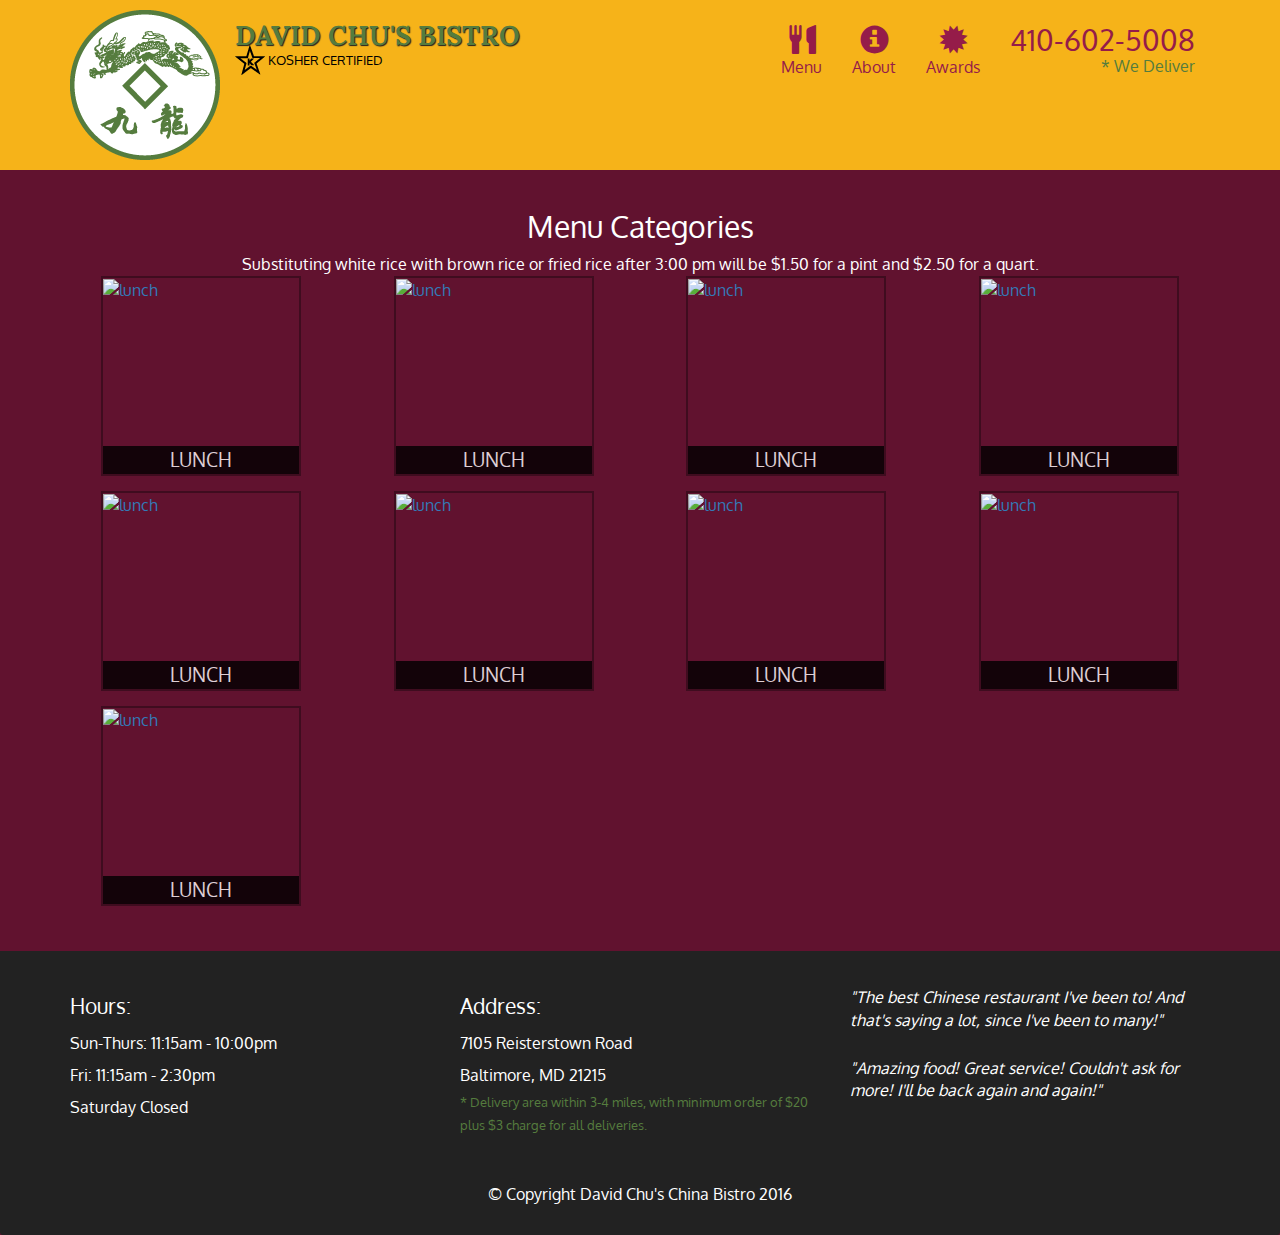
==== menu-categories.html @ ea7efc7c "Jan 2 Code Updates" ====
<!DOCTYPE html>
<html lang="en">
<head>
<meta charset="utf-8">
<meta name="viewport" content="width=device-width, initial-scale=1">
	<title>David Chu's China Bistro</title>
	<link rel="stylesheet" href="css/bootstrap.min.css">
	<link rel="stylesheet" href="css/styles.css">
	<link rel="preconnect" href="https://fonts.gstatic.com">

<link href="https://fonts.googleapis.com/css2?family=Oxygen:wght@300;400;700&display=swap" rel="stylesheet" type="text/css">
<link href="https://fonts.googleapis.com/css2?family=Lora" rel="stylesheet" type="text/css">
</head>
<body>
	<header>
		<nav id="header-nav" class="navbar navbar-default">
			<div class="container">
				<div class="navbar-header">
					<a href="index.html" class="pull-left visible-md visible-lg">
						<div id="logo-img" alt="Logo image"></div>
					</a>
				<div class="navbar-brand">
					<a href="index.html" class="pull-left"><h1>David Chu's  Bistro</h1></a>
			    
					<p><img src="images/star-k-logo.png" alt="Koshercertification">
			    		<span>Kosher Certified</span>
					</p>
				</div>

			<button type="button" class="navbar-toggle collapsed" data-toggle="collapse" data-target="#collapsable-nav" aria-expanded="false">
					<span class="sr-only">Toggle navigation</span>
					<span class="icon-bar"></span>
					<span class="icon-bar"></span>
					<span class="icon-bar"></span>
                </button>
			</div>

			<div id="collapsable-nav" class="collapse navbar-collapse">
				<ul id="nav-list" class="nav navbar-nav navbar-right">
					<li>
						<a href="menu-categories.html">
						<span class="glyphicon glyphicon-cutlery"></span><br class="hidden-xs">Menu </a>
					</li>
					<li>
						<a href="#">
						<span class="glyphicon glyphicon-info-sign"></span><br class="hidden-xs">About</a>
					</li>
					<li>
						<a href="#">
						<span class="glyphicon glyphicon-certificate"></span><br class="hidden-xs">Awards</a>
					</li>
					<li id="phone" class="hidden-xs">
						<a href="tel:410-602-5008">
						<span>410-602-5008</span></a><div>* We Deliver</div>
					</li>
				</ul> <!-- #navlist -->
			</div><!-- .collapse .navbar-collapse -->

			</div>
		</nav>
	</header>

	<div id="call-btn" class="visible-xs">
	  <a class="btn" href="tel:410-602-5008">
	     <span class="glyphicon glyphicon-earphone"></span>410-602-5008
      </a>
    </div>
    <div id="xs-deliver" class="text-center visible-xs">* We Deliver</div>

    <div id="main-content" class="container">
         <h2 id=menu-categories-title" class="text-center">Menu Categories</h2>
         <div class="text-center">
         	Substituting white rice with brown rice or fried rice after 3:00 pm will be $1.50 for a pint and $2.50 for a quart.
         </div>

         <section class="row">
         	<div class="col-md-3">
         		<a href="single-category.html">
         			<div class="category-tile">
         				<img width="200" height="200" src="images/menu/B/B.jpg" alt="lunch">
         				<span>Lunch</span>
         			</div>
         		</a>
         	</div>
         	<div class="col-md-3">
         		<a href="single-category.html">
         			<div class="category-tile">
         				<img width="200" height="200" src="images/menu/B/B.jpg" alt="lunch">
         				<span>Lunch</span>
         			</div>
         		</a>
         	</div>
         	<div class="col-md-3">
         		<a href="single-category.html">
         			<div class="category-tile">
         				<img width="200" height="200" src="images/menu/B/B.jpg" alt="lunch">
         				<span>Lunch</span>
         			</div>
         		</a>
         	</div>
         	<div class="col-md-3">
         		<a href="single-category.html">
         			<div class="category-tile">
         				<img width="200" height="200" src="images/menu/B/B.jpg" alt="lunch">
         				<span>Lunch</span>
         			</div>
         		</a>
         	</div>
          	<div class="col-md-3">
         		<a href="single-category.html">
         			<div class="category-tile">
         				<img width="200" height="200" src="images/menu/B/B.jpg" alt="lunch">
         				<span>Lunch</span>
         			</div>
         		</a>
         	</div>
         	<div class="col-md-3">
         		<a href="single-category.html">
         			<div class="category-tile">
         				<img width="200" height="200" src="images/menu/B/B.jpg" alt="lunch">
         				<span>Lunch</span>
         			</div>
         		</a>
         	</div>
         	<div class="col-md-3">
         		<a href="single-category.html">
         			<div class="category-tile">
         				<img width="200" height="200" src="images/menu/B/B.jpg" alt="lunch">
         				<span>Lunch</span>
         			</div>
         		</a>
         	</div>
         	<div class="col-md-3">
         		<a href="single-category.html">
         			<div class="category-tile">
         				<img width="200" height="200" src="images/menu/B/B.jpg" alt="lunch">
         				<span>Lunch</span>
         			</div>
         		</a>
         	</div>
         	<div class="col-md-3">
         		<a href="single-category.html">
         			<div class="category-tile">
         				<img width="200" height="200" src="images/menu/B/B.jpg" alt="lunch">
         				<span>Lunch</span>
         			</div>
         		</a>
         	</div>
         </section>
         
    </div><!-- End of #main-contain -->

  <footer class="panel-footer">
    <div class="container">
      <div class="row">
        <section id="hours" class="col-sm-4">
          <span>Hours:</span><br>
          Sun-Thurs: 11:15am - 10:00pm<br>
          Fri: 11:15am - 2:30pm<br>
          Saturday Closed
          <hr class="visible-xs">
        </section>
        <section id="address" class="col-sm-4">
          <span>Address:</span><br>
          7105 Reisterstown Road<br>
          Baltimore, MD 21215
          <p>* Delivery area within 3-4 miles, with minimum order of $20 plus $3 charge for all deliveries.</p>
          <hr class="visible-xs">
        </section>
        <section id="testimonials" class="col-sm-4">
          <p>"The best Chinese restaurant I've been to! And that's saying a lot, since I've been to many!"</p>
          <p>"Amazing food! Great service! Couldn't ask for more! I'll be back again and again!"</p>
        </section>
      </div>
      <div class="text-center">&copy; Copyright David Chu's China Bistro 2016</div>
    </div>
  </footer>
    <!-- JQuery (Bootstrap JS Plugins depend on it) -->
	<script src="js/jquery-2.1.4.min.js"></script>
	<script src="js/bootstrap.min.js"></script>
	<script src="js/bootsrap.js"></script>
	<script src="js/script.js"></script>
</body>
</html>
---- css/styles.css ----
body {
  font-size: 16px;
  color: #fff;
  background-color: #61122f;
  font-family: 'Oxygen', sans-serif;
}

/** HEADER **/
#header-nav {
  background-color: #f6b319;
  border-radius: 0;
  border: 0;
}

#logo-img {
  background: url('../images/restaurant-logo_large.png') no-repeat;
  width: 150px;
  height: 150px;
  margin: 10px 15px 10px 0;
}

.navbar-brand {
  padding-top: 25px;
}
.navbar-brand h1 { /* Restaurant name */
  font-family: 'Lora', serif;
  color: #557c3e;
  font-size: 1.5em;
  text-transform: uppercase;
  font-weight: bold;
  text-shadow: 1px 1px 1px #222;
  margin-top: 0;
  margin-bottom: 0;
  line-height: .75;
}
.navbar-brand a:hover, .navbar-brand a:focus {
  text-decoration: none;
}
.navbar-brand p { /* Kosher cert */
  color: #000;
  text-transform: uppercase;
  font-size: .7em;
  margin-top: 15px;
}
.navbar-brand p span { /* Star-K */
  vertical-align: middle;
}

#nav-list {
  margin-top: 10px;
}
#nav-list a {
  color: #951C49;
  text-align: center;
}
#nav-list a:hover {
  background: #E7E7E7;
}
#nav-list a span {
  font-size: 1.8em;
}

#phone {
  margin-top: 5px;
}
#phone a { /* Phone number */
  text-align: right;
  padding-bottom: 0;
}
#phone div { /* We Deliver */
  color: #557c3e;
  text-align: right;
  padding-right: 15px;
}

.navbar-header button.navbar-toggle, .navbar-header .icon-bar {
  border: 1px solid #61122f;
}
.navbar-header button.navbar-toggle {
  clear: both;
  margin-top: -30px;
}
/* END HEADER */

/* FOOTER */
.panel-footer {
  margin-top: 30px;
  padding-top: 35px;
  padding-bottom: 30px;
  background-color: #222;
  border-top: 0;
}
.panel-footer div.row {
  margin-bottom: 35px;
}
#hours, #address {
  line-height: 2;
}
#hours > span, #address > span {
  font-size: 1.3em;
}
#address p {
  color: #557c3e;
  font-size: .8em;
  line-height: 1.8;
}
#testimonials {
  font-style: italic;
}
#testimonials p:nth-child(2) {
  margin-top: 25px;
}
/* END FOOTER */



/* HOME PAGE */
.container .jumbotron {
  box-shadow: 0 0 50px #3F0C1F;
  border: 2px solid #3F0C1F;
}

#menu-tile, #specials-tile, #map-tile {
  height: 250px;
  width: 100%;
  margin-bottom: 15px;
  position: relative;
  border: 2px solid #3F0C1F;
  overflow: hidden;
}
#menu-tile:hover, #specials-tile:hover, #map-tile:hover {
  box-shadow: 0 1px 5px 1px #cccccc;
}
#menu-tile {
  background: url('../images/menu-tile.jpg') no-repeat;
  background-position: center;
}
#specials-tile {
  background: url('../images/specials-tile.jpg') no-repeat;
  background-position: center;
}
#menu-tile span, #specials-tile span, #map-tile span {
  position: absolute;
  bottom: 0;
  right: 0;
  width: 100%;
  text-align: center;
  font-size: 1.6em;
  text-transform: uppercase;
  background-color: #000;
  color: #fff;
  opacity: .8;
}

/* END HOME PAGE */

/* MENU CATEGORIES PAGE */
.category-tile { 
  position: relative;
  border: 2px solid #3F0C1F;
  overflow: hidden;
  width: 200px;
  height: 200px;
  margin: 0 auto 15px;
}
.category-tile span {
  position: absolute;
  bottom: 0;
  right: 0;
  width: 100%;
  text-align: center;
  font-size: 1.2em;
  text-transform: uppercase;
  background-color: #000;
  color: #fff;
  opacity: .8;
}
.category-tile:hover {
  box-shadow: 0 1px 5px 1px #cccccc;
}

#menu-categories-title + div {
  margin-bottom: 50px;
}
/* END MENU CATEGORIES PAGE */




/********** Large devices only **********/
@media (min-width: 1200px) {
  .container .jumbotron {
    background: url('../images/jumbotron_1200.jpg') no-repeat;
    height: 675px;
  }
}

/********** Medium devices only **********/
@media (min-width: 992px) and (max-width: 1199px) {
  /* Header */
  #logo-img {
    background: url('../images/restaurant-logo_medium.png') no-repeat;
    width: 100px;
    height: 100px;
    margin: 5px 5px 5px 0;
  }
  /* End Header */

  /* Home Page */
  .container .jumbotron {
    background: url('../images/jumbotron_992.jpg') no-repeat;
    height: 558px;
  }
  /* End Home Page */
}

/********** Small devices only **********/
@media (min-width: 768px) and (max-width: 991px) {
  /* Home Page */
  .container .jumbotron {
    background: url('../images/jumbotron_768.jpg') no-repeat;
    height: 432px;
  }
  /* End Home Page */
}

/********** Extra small devices only **********/
@media (max-width: 767px) {
  /* Header */
  .navbar-brand {
    padding-top: 10px;
    height: 80px;
  }
  .navbar-brand h1 { /* Restaurant name */
    padding-top: 10px;
    font-size: 5vw; /* 1vw = 1% of viewport width */
  }
  .navbar-brand p { /* Kosher cert */
    font-size: .6em;
    margin-top: 12px;
  }
  .navbar-brand p img { /* Star-K */
    height: 20px;
  }

  #collapsable-nav a { /* Collapsed nav menu text */
    font-size: 1.2em;
  }
  #collapsable-nav a span { /* Collapsed nav menu glyph */
    font-size: 1em;
    margin-right: 5px;
  }

  #call-btn > a {
    font-size: 1.5em;
    display: block;
    margin: 0 20px;
    padding: 10px;
    border: 2px solid #fff;
    background-color: #f6b319;
    color: #951c49;
  }
  #xs-deliver {
    margin-top: 5px;
    font-size: .7em;
    letter-spacing: .1em;
    text-transform: uppercase;
  }
  /* End Header */

  /* Footer */
  .panel-footer section {
    margin-bottom: 30px;
    text-align: center;
  }
  .panel-footer section:nth-child(3) {
    margin-bottom: 0; /* margin already exists on the whole row */
  }
  .panel-footer section hr {
    width: 50%;
  }
  /* End Footer */

  /* Home Page */
  .container .jumbotron {
    margin-top: 30px;
    padding: 0;
  }
  #menu-tile, #specials-tile {
    width: 360px;
    margin: 0 auto 15px;
  }
}


/********** Super extra small devices Only :-) (e.g., iPhone 4) **********/
@media (max-width: 479px) {
  /* Header */
  .navbar-brand h1 { /* Restaurant name */
    padding-top: 5px;
    font-size: 6vw;
  }
  /* End Header */
  
  /* Home page */
  #menu-tile, #specials-tile {
    width: 280px;
    margin: 0 auto 15px;
  }
}
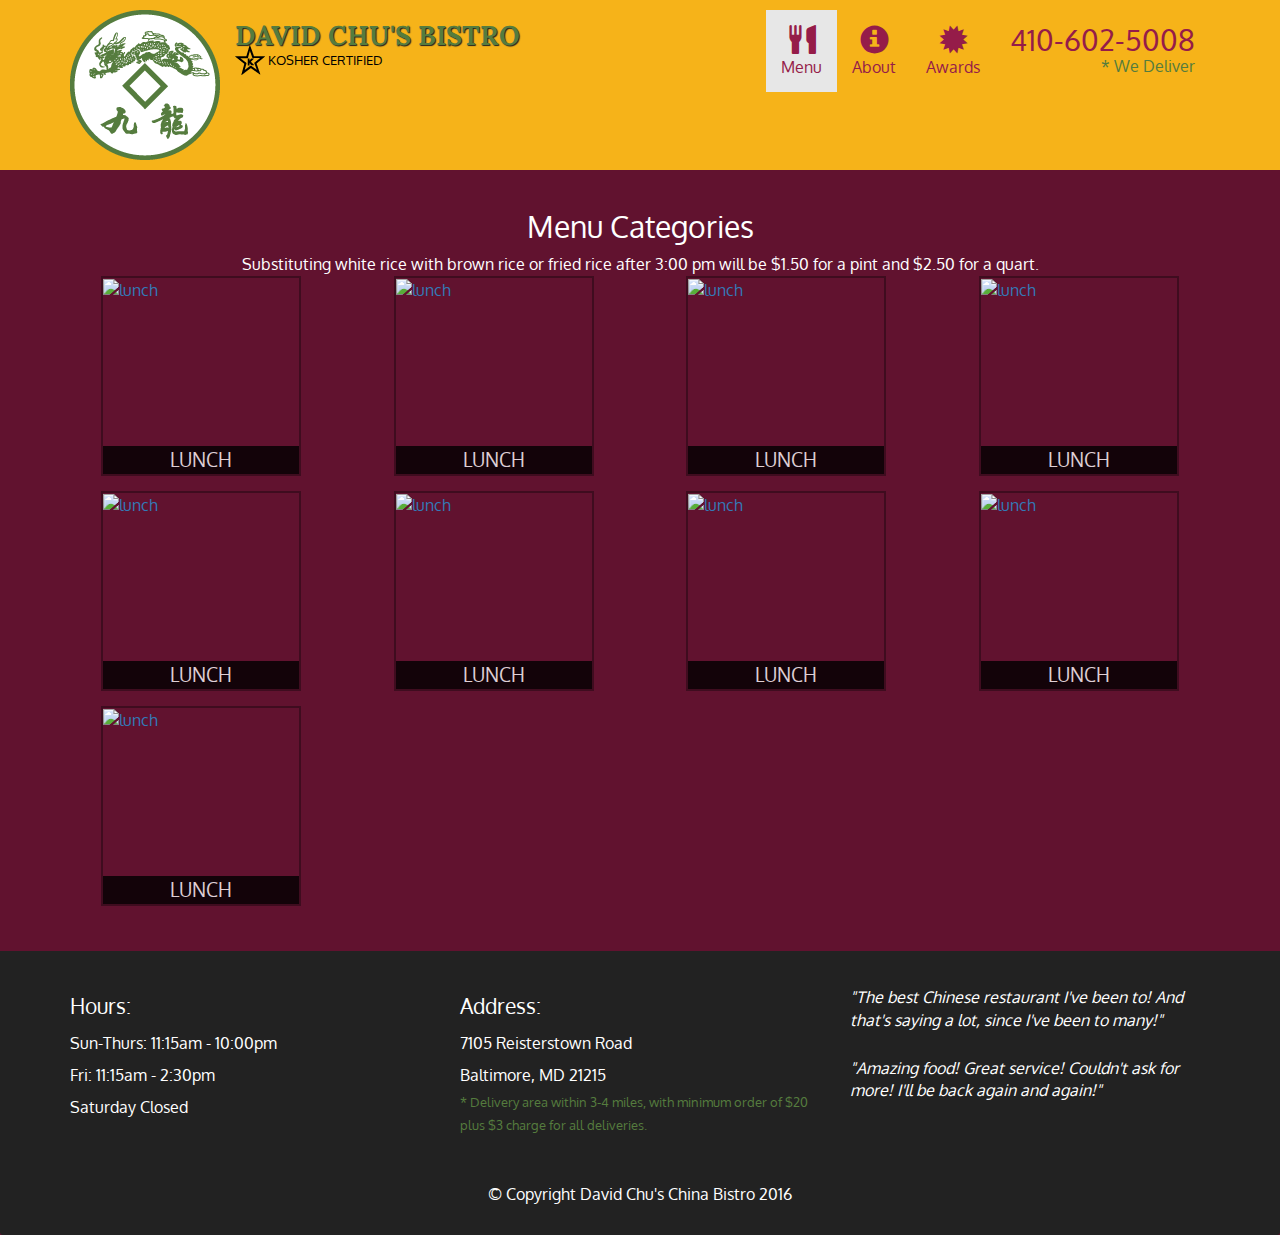
==== commit 016e694b: "Jan 3 code updates 6:48 pm" ====
--- a/menu-categories.html
+++ b/menu-categories.html
@@ -37,9 +37,9 @@
 
 			<div id="collapsable-nav" class="collapse navbar-collapse">
 				<ul id="nav-list" class="nav navbar-nav navbar-right">
-					<li>
+					<li class="active">
 						<a href="menu-categories.html">
-						<span class="glyphicon glyphicon-cutlery"></span><br class="hidden-xs">Menu </a>
+						<span class="glyphicon glyphicon-cutlery"></span><br class="hidden-xs">Menu</a>
 					</li>
 					<li>
 						<a href="#">
@@ -74,7 +74,7 @@
          </div>
 
          <section class="row">
-         	<div class="col-md-3">
+         	<div class="col-md-3 col-sm-4 col-xs-6 col-xxs-12">
          		<a href="single-category.html">
          			<div class="category-tile">
          				<img width="200" height="200" src="images/menu/B/B.jpg" alt="lunch">
@@ -82,7 +82,7 @@
          			</div>
          		</a>
          	</div>
-         	<div class="col-md-3">
+         	<div class="col-md-3 col-sm-4 col-xs-6 col-xxs-12">
          		<a href="single-category.html">
          			<div class="category-tile">
          				<img width="200" height="200" src="images/menu/B/B.jpg" alt="lunch">
@@ -90,7 +90,7 @@
          			</div>
          		</a>
          	</div>
-         	<div class="col-md-3">
+         	<div class="col-md-3 col-sm-4 col-xs-6 col-xxs-12">
          		<a href="single-category.html">
          			<div class="category-tile">
          				<img width="200" height="200" src="images/menu/B/B.jpg" alt="lunch">
@@ -98,7 +98,7 @@
          			</div>
          		</a>
          	</div>
-         	<div class="col-md-3">
+         	<div class="col-md-3 col-sm-4 col-xs-6 col-xxs-12">
          		<a href="single-category.html">
          			<div class="category-tile">
          				<img width="200" height="200" src="images/menu/B/B.jpg" alt="lunch">
@@ -106,7 +106,7 @@
          			</div>
          		</a>
          	</div>
-          	<div class="col-md-3">
+          	<div class="col-md-3 col-sm-4 col-xs-6 col-xxs-12">
          		<a href="single-category.html">
          			<div class="category-tile">
          				<img width="200" height="200" src="images/menu/B/B.jpg" alt="lunch">
@@ -114,7 +114,7 @@
          			</div>
          		</a>
          	</div>
-         	<div class="col-md-3">
+         	<div class="col-md-3 col-sm-4 col-xs-6 col-xxs-12">
          		<a href="single-category.html">
          			<div class="category-tile">
          				<img width="200" height="200" src="images/menu/B/B.jpg" alt="lunch">
@@ -122,7 +122,7 @@
          			</div>
          		</a>
          	</div>
-         	<div class="col-md-3">
+         	<div class="col-md-3 col-sm-4 col-xs-6 col-xxs-12">
          		<a href="single-category.html">
          			<div class="category-tile">
          				<img width="200" height="200" src="images/menu/B/B.jpg" alt="lunch">
@@ -130,7 +130,7 @@
          			</div>
          		</a>
          	</div>
-         	<div class="col-md-3">
+         	<div class="col-md-3 col-sm-4 col-xs-6 col-xxs-12">
          		<a href="single-category.html">
          			<div class="category-tile">
          				<img width="200" height="200" src="images/menu/B/B.jpg" alt="lunch">
@@ -138,7 +138,7 @@
          			</div>
          		</a>
          	</div>
-         	<div class="col-md-3">
+         	<div class="col-md-3 col-sm-4 col-xs-6">
          		<a href="single-category.html">
          			<div class="category-tile">
          				<img width="200" height="200" src="images/menu/B/B.jpg" alt="lunch">
--- a/css/styles.css
+++ b/css/styles.css
@@ -155,6 +155,7 @@
 /* END HOME PAGE */
 
 /* MENU CATEGORIES PAGE */
+
 .category-tile { 
   position: relative;
   border: 2px solid #3F0C1F;
@@ -184,9 +185,61 @@
 }
 /* END MENU CATEGORIES PAGE */
 
-
-
-
+/* SINGLE CATEGORY PAGE */
+.menu-item-tile{
+	margin-bottom: 25px;
+}
+.menu-item-tile hr{
+	width: 80%;
+}
+
+.menu-item-tile .menu-item-price{
+	font-size:1.1em;
+	text-align: right;
+	margin-top: -15px;
+	margin-right: -15px;
+}
+
+.menu-item-tile .menu-item-price span{
+	font-size: .6em;
+}
+
+.menu-item-photo{
+    position:relative;
+    border: 2px solid #3F0C1F;
+    overflow: hidden;
+    padding: 0;
+    margin-right: -15px;
+    margin-left:auto;
+    margin-bottom: 20px;
+    max-width: 250px;
+}
+
+.menu-item-photo div{
+    position:absolute;
+    border: 2px solid #3F0C1F;
+    bottom: 0;
+    right: 0;
+    width: 80px;
+    background-color:#557c3e;
+    text-align:center;
+}
+
+.menu-item-description{
+	padding-right: 30px;
+}
+
+h3.menu-item-title{
+	margin: 0 0 10px;
+}
+
+.menu-item-details{
+    font-size: .9em;
+    font-style: italic;
+}
+
+
+/* END SINGLE CATEGORY PAGE */
 /********** Large devices only **********/
 @media (min-width: 1200px) {
   .container .jumbotron {
@@ -290,6 +343,19 @@
     width: 360px;
     margin: 0 auto 15px;
   }
+
+  .menu-item-photo{
+  	margin-right:auto;
+  }
+
+  .menu-item-tile .menu-item-price{
+  	text-align:center;
+  }
+
+  .menu-item-description{
+  	text-align:center;
+  }
+
 }
 
 
@@ -307,4 +373,12 @@
     width: 280px;
     margin: 0 auto 15px;
   }
+  .col-xxs-12{
+  	position: relative;
+  	min-height:1px;
+  	padding-right: 15px;
+  	padding-left: 15px;
+  	float: left;
+  	width:100%;
+  }
 }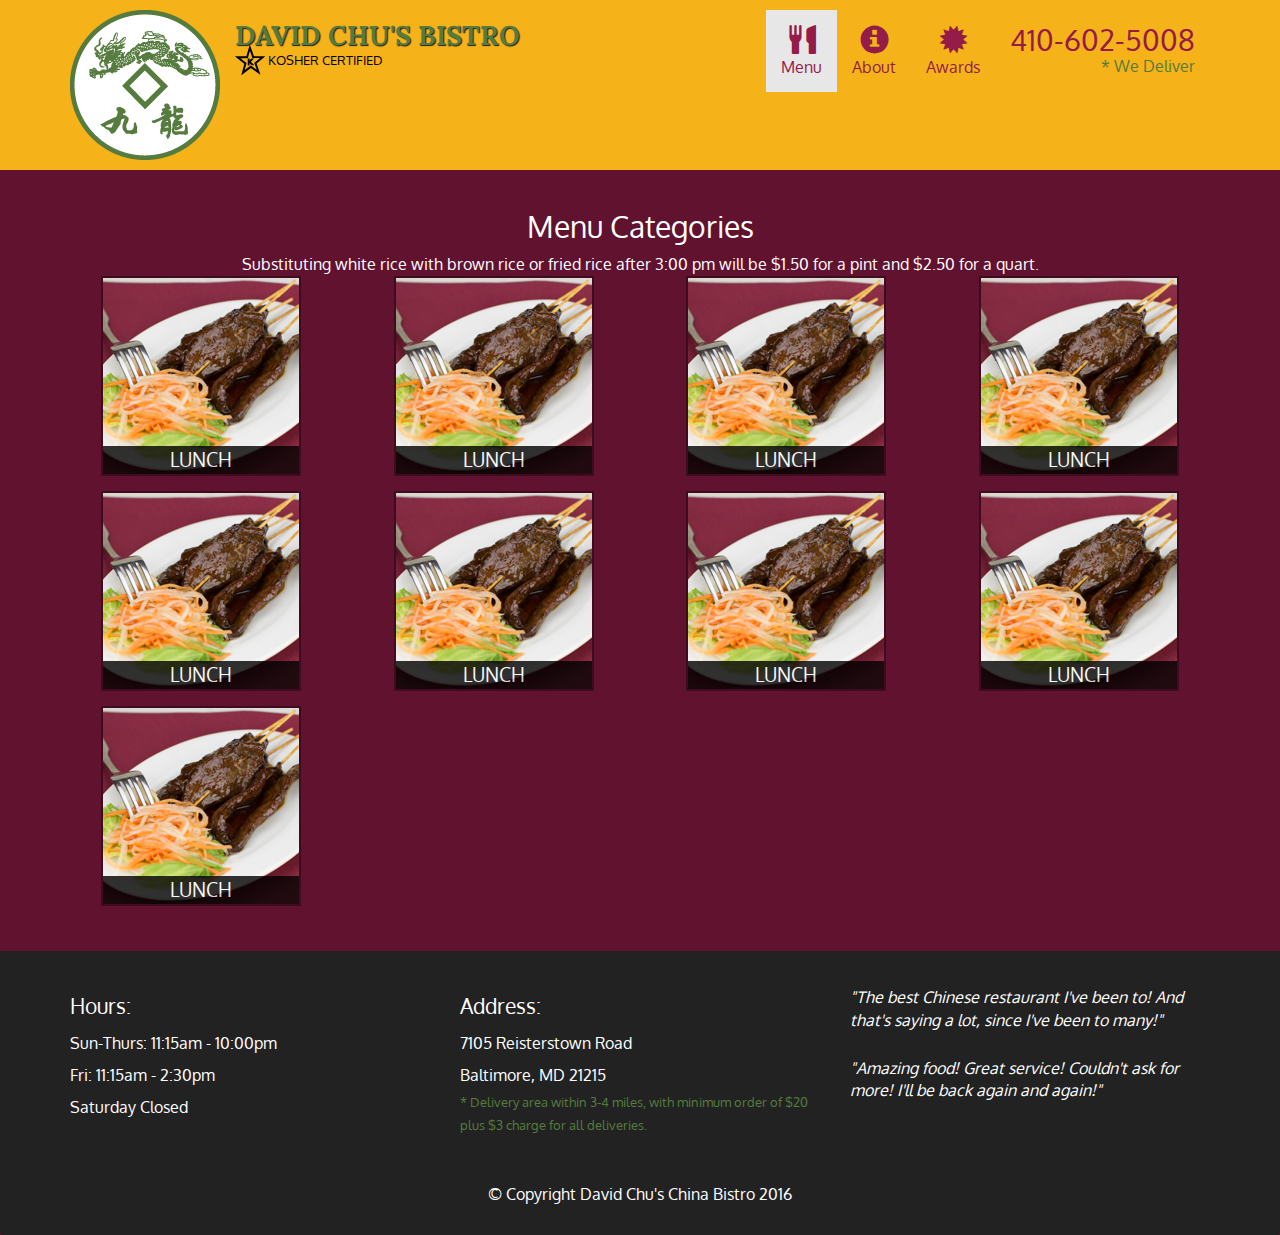
==== commit fc808ea4: "Jan 3 code updates 6:53 pm" ====
--- a/menu-categories.html
+++ b/menu-categories.html
@@ -77,7 +77,7 @@
          	<div class="col-md-3 col-sm-4 col-xs-6 col-xxs-12">
          		<a href="single-category.html">
          			<div class="category-tile">
-         				<img width="200" height="200" src="images/menu/B/B.jpg" alt="lunch">
+         				<img width="200" height="200" src="images/Menu/B/B.jpg" alt="lunch">
          				<span>Lunch</span>
          			</div>
          		</a>
@@ -85,7 +85,7 @@
          	<div class="col-md-3 col-sm-4 col-xs-6 col-xxs-12">
          		<a href="single-category.html">
          			<div class="category-tile">
-         				<img width="200" height="200" src="images/menu/B/B.jpg" alt="lunch">
+         				<img width="200" height="200" src="images/Menu/B/B.jpg" alt="lunch">
          				<span>Lunch</span>
          			</div>
          		</a>
@@ -93,7 +93,7 @@
          	<div class="col-md-3 col-sm-4 col-xs-6 col-xxs-12">
          		<a href="single-category.html">
          			<div class="category-tile">
-         				<img width="200" height="200" src="images/menu/B/B.jpg" alt="lunch">
+         				<img width="200" height="200" src="images/Menu/B/B.jpg" alt="lunch">
          				<span>Lunch</span>
          			</div>
          		</a>
@@ -101,7 +101,7 @@
          	<div class="col-md-3 col-sm-4 col-xs-6 col-xxs-12">
          		<a href="single-category.html">
          			<div class="category-tile">
-         				<img width="200" height="200" src="images/menu/B/B.jpg" alt="lunch">
+         				<img width="200" height="200" src="images/Menu/B/B.jpg" alt="lunch">
          				<span>Lunch</span>
          			</div>
          		</a>
@@ -109,7 +109,7 @@
           	<div class="col-md-3 col-sm-4 col-xs-6 col-xxs-12">
          		<a href="single-category.html">
          			<div class="category-tile">
-         				<img width="200" height="200" src="images/menu/B/B.jpg" alt="lunch">
+         				<img width="200" height="200" src="images/Menu/B/B.jpg" alt="lunch">
          				<span>Lunch</span>
          			</div>
          		</a>
@@ -117,7 +117,7 @@
          	<div class="col-md-3 col-sm-4 col-xs-6 col-xxs-12">
          		<a href="single-category.html">
          			<div class="category-tile">
-         				<img width="200" height="200" src="images/menu/B/B.jpg" alt="lunch">
+         				<img width="200" height="200" src="images/Menu/B/B.jpg" alt="lunch">
          				<span>Lunch</span>
          			</div>
          		</a>
@@ -125,7 +125,7 @@
          	<div class="col-md-3 col-sm-4 col-xs-6 col-xxs-12">
          		<a href="single-category.html">
          			<div class="category-tile">
-         				<img width="200" height="200" src="images/menu/B/B.jpg" alt="lunch">
+         				<img width="200" height="200" src="images/Menu/B/B.jpg" alt="lunch">
          				<span>Lunch</span>
          			</div>
          		</a>
@@ -133,7 +133,7 @@
          	<div class="col-md-3 col-sm-4 col-xs-6 col-xxs-12">
          		<a href="single-category.html">
          			<div class="category-tile">
-         				<img width="200" height="200" src="images/menu/B/B.jpg" alt="lunch">
+         				<img width="200" height="200" src="images/Menu/B/B.jpg" alt="lunch">
          				<span>Lunch</span>
          			</div>
          		</a>
@@ -141,7 +141,7 @@
          	<div class="col-md-3 col-sm-4 col-xs-6">
          		<a href="single-category.html">
          			<div class="category-tile">
-         				<img width="200" height="200" src="images/menu/B/B.jpg" alt="lunch">
+         				<img width="200" height="200" src="images/Menu/B/B.jpg" alt="lunch">
          				<span>Lunch</span>
          			</div>
          		</a>
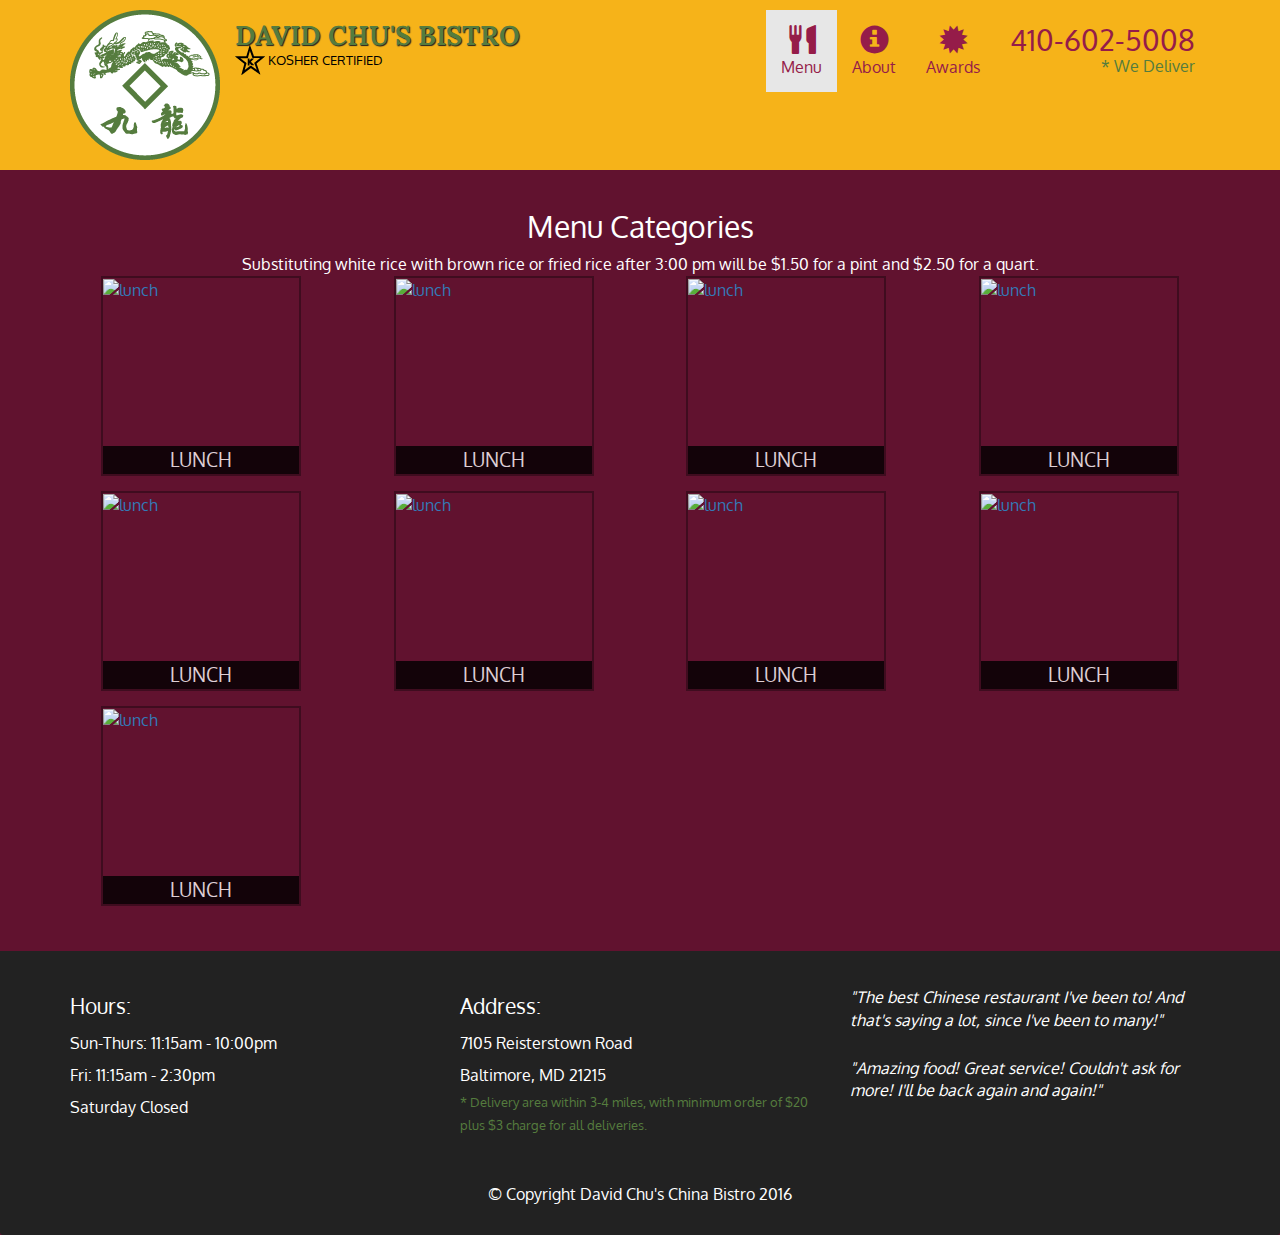
==== commit db767474: "origin" ====
--- a/menu-categories.html
+++ b/menu-categories.html
@@ -37,6 +37,10 @@
 
 			<div id="collapsable-nav" class="collapse navbar-collapse">
 				<ul id="nav-list" class="nav navbar-nav navbar-right">
+                    <li class="visible-xs">
+                        <a href="index.html">
+                        <span class="glyphicon glyphicon-home"></span><br class="hidden-xs">Home</a>
+                    </li>
 					<li class="active">
 						<a href="menu-categories.html">
 						<span class="glyphicon glyphicon-cutlery"></span><br class="hidden-xs">Menu</a>
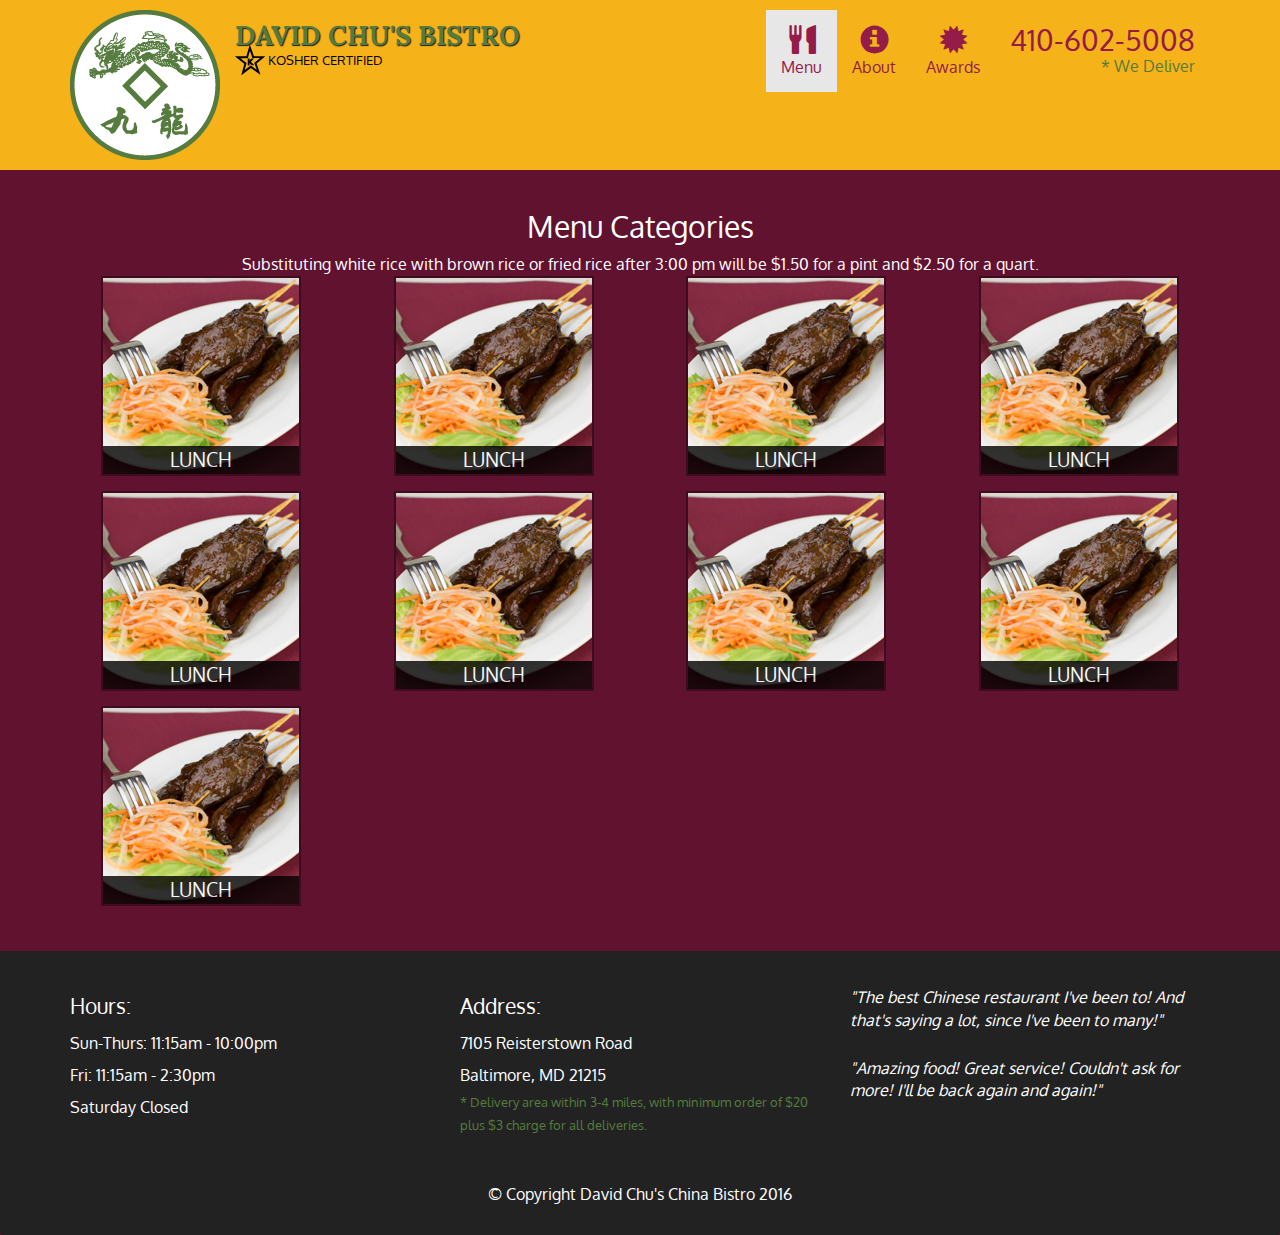
==== commit 9e2660f5: "bug fixes" ====
--- a/menu-categories.html
+++ b/menu-categories.html
@@ -81,7 +81,7 @@
          	<div class="col-md-3 col-sm-4 col-xs-6 col-xxs-12">
          		<a href="single-category.html">
          			<div class="category-tile">
-         				<img width="200" height="200" src="images/Menu/B/B.jpg" alt="lunch">
+         				<img width="200" height="200" src="images/menu/B/B.jpg" alt="lunch">
          				<span>Lunch</span>
          			</div>
          		</a>
@@ -89,7 +89,7 @@
          	<div class="col-md-3 col-sm-4 col-xs-6 col-xxs-12">
          		<a href="single-category.html">
          			<div class="category-tile">
-         				<img width="200" height="200" src="images/Menu/B/B.jpg" alt="lunch">
+         				<img width="200" height="200" src="images/menu/B/B.jpg" alt="lunch">
          				<span>Lunch</span>
          			</div>
          		</a>
@@ -97,7 +97,7 @@
          	<div class="col-md-3 col-sm-4 col-xs-6 col-xxs-12">
          		<a href="single-category.html">
          			<div class="category-tile">
-         				<img width="200" height="200" src="images/Menu/B/B.jpg" alt="lunch">
+         				<img width="200" height="200" src="images/menu/B/B.jpg" alt="lunch">
          				<span>Lunch</span>
          			</div>
          		</a>
@@ -105,7 +105,7 @@
          	<div class="col-md-3 col-sm-4 col-xs-6 col-xxs-12">
          		<a href="single-category.html">
          			<div class="category-tile">
-         				<img width="200" height="200" src="images/Menu/B/B.jpg" alt="lunch">
+         				<img width="200" height="200" src="images/menu/B/B.jpg" alt="lunch">
          				<span>Lunch</span>
          			</div>
          		</a>
@@ -113,7 +113,7 @@
           	<div class="col-md-3 col-sm-4 col-xs-6 col-xxs-12">
          		<a href="single-category.html">
          			<div class="category-tile">
-         				<img width="200" height="200" src="images/Menu/B/B.jpg" alt="lunch">
+         				<img width="200" height="200" src="images/menu/B/B.jpg" alt="lunch">
          				<span>Lunch</span>
          			</div>
          		</a>
@@ -121,7 +121,7 @@
          	<div class="col-md-3 col-sm-4 col-xs-6 col-xxs-12">
          		<a href="single-category.html">
          			<div class="category-tile">
-         				<img width="200" height="200" src="images/Menu/B/B.jpg" alt="lunch">
+         				<img width="200" height="200" src="images/menu/B/B.jpg" alt="lunch">
          				<span>Lunch</span>
          			</div>
          		</a>
@@ -129,7 +129,7 @@
          	<div class="col-md-3 col-sm-4 col-xs-6 col-xxs-12">
          		<a href="single-category.html">
          			<div class="category-tile">
-         				<img width="200" height="200" src="images/Menu/B/B.jpg" alt="lunch">
+         				<img width="200" height="200" src="images/menu/B/B.jpg" alt="lunch">
          				<span>Lunch</span>
          			</div>
          		</a>
@@ -137,7 +137,7 @@
          	<div class="col-md-3 col-sm-4 col-xs-6 col-xxs-12">
          		<a href="single-category.html">
          			<div class="category-tile">
-         				<img width="200" height="200" src="images/Menu/B/B.jpg" alt="lunch">
+         				<img width="200" height="200" src="images/menu/B/B.jpg" alt="lunch">
          				<span>Lunch</span>
          			</div>
          		</a>
@@ -145,7 +145,7 @@
          	<div class="col-md-3 col-sm-4 col-xs-6">
          		<a href="single-category.html">
          			<div class="category-tile">
-         				<img width="200" height="200" src="images/Menu/B/B.jpg" alt="lunch">
+         				<img width="200" height="200" src="images/menu/B/B.jpg" alt="lunch">
          				<span>Lunch</span>
          			</div>
          		</a>
